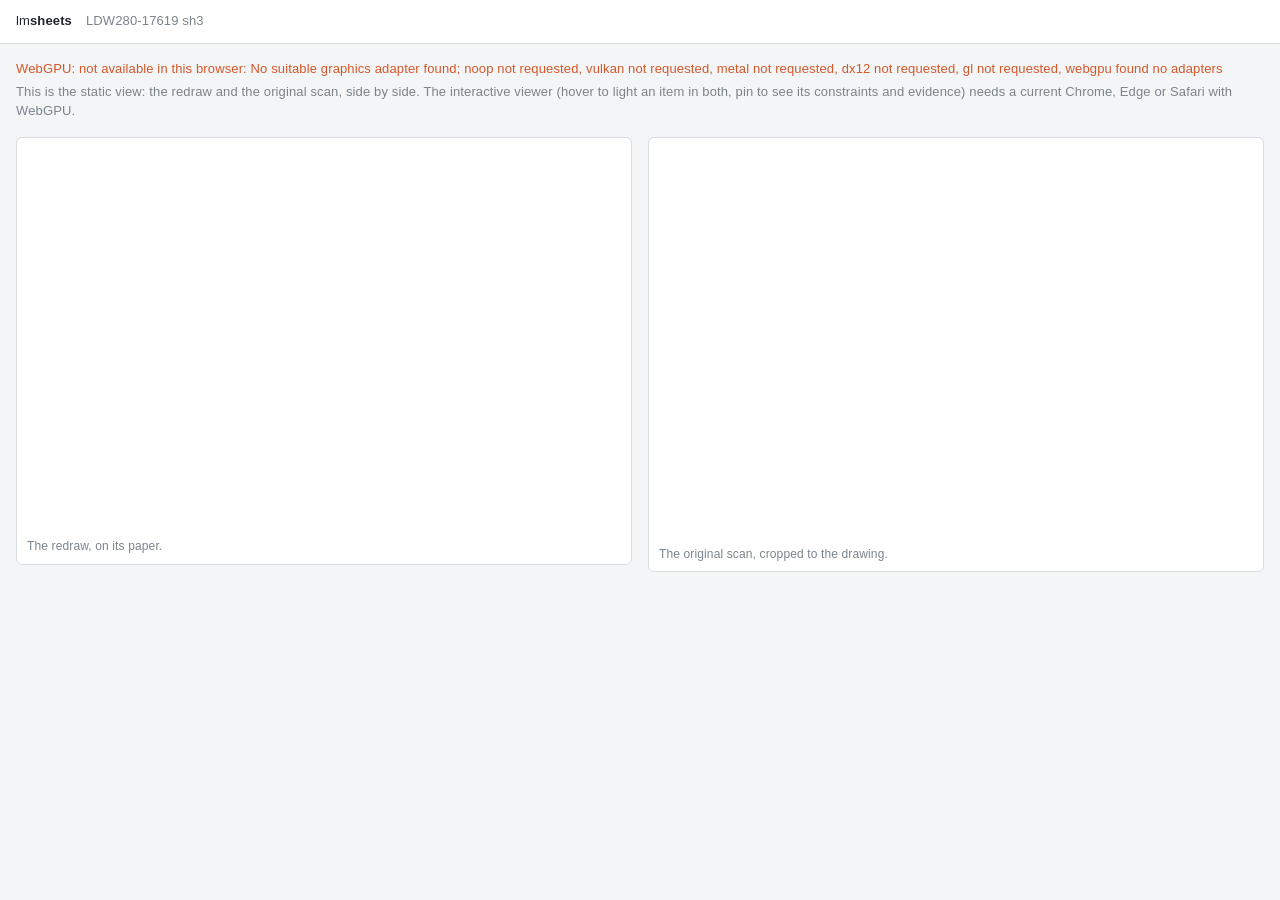
==== index.html @ 1a606287 "Phone: Compare view (redraw over scan in portrait, beside in landscape) and touch momentum Generated" ====
<!doctype html>
<html lang="en" data-theme="white">
<head>
<meta charset="utf-8">
<meta name="viewport" content="width=device-width, initial-scale=1, viewport-fit=cover">
<title>Apollo LEM redrawings</title>
<link rel="icon" href="data:,">
<script>
  // The look before the page is up: the system's scheme.
  if (matchMedia("(prefers-color-scheme: dark)").matches) document.documentElement.dataset.theme = "hud";
  // No WebGPU: the static page, without loading the viewer. (?nogpu=1 pretends.)
  if (!navigator.gpu || /[?&]nogpu\b/.test(location.search)) {
    location.replace("fallback.html?reason=" + encodeURIComponent("WebGPU is not available in this browser."));
  }
</script>
<link rel="stylesheet" href="./theme.css" integrity="sha384&#x2D;nJIF85B3vRLhfxzQ3fdIROTrqCXj7eXzj6W&#x2F;bhOQVDzNj5SPa&#x2B;QmcxSwBg2vpBTi"/>




<script type="module" nonce="7EamV3ngSYnDTYTqpX5YrQ==">
import init, * as bindings from './lmsheets-inspect-web.js';
const wasm = await init({ module_or_path: './lmsheets-inspect-web_bg.wasm' });


window.wasmBindings = bindings;


dispatchEvent(new CustomEvent("TrunkApplicationStarted", {detail: {wasm}}));

</script>
<link rel="modulepreload" href="./lmsheets-inspect-web.js" crossorigin=anonymous integrity="sha384-1Y8p4ADTwbekFOp5M+/lUZnHM9M9uWO2f49tKJYm0LdTbmlIDOTtgKdygolCU58E"><link rel="preload" href="./lmsheets-inspect-web_bg.wasm" crossorigin=anonymous integrity="sha384-ZotKdXHm2MbPtf2C7jLq4slB2HFnr6oVEbtMFG/w9JciESeQzAY1/p+v9SCxYgK2" as="fetch" type="application/wasm"></head>
<body></body>
</html>
---- theme.css ----
/* lmsheets inspector: the chrome's themes.
 *
 * One layout, two looks, each only tokens (docs/redraw-plan.md §5, Themes):
 *  - "white" (White lab): white panels, hairlines, normal-case sans, one
 *    blue accent, the sheet on paper.
 *  - "hud" (HUD): near-black, cyan hairlines, monospace capitals, the sheet
 *    dark too (the canvases follow; see lmsheets-inspector's Theme).
 * The page follows prefers-color-scheme until the switch is used; the
 * `data-theme` on <html> is set by the chrome. Fonts are vendored (SIL Open
 * Font Licence) so the app runs with no network. */

@font-face {
  font-family: "JetBrains Mono";
  src: url("fonts/JetBrainsMono[wght].ttf") format("truetype");
  font-weight: 100 800;
  font-display: swap;
}
@font-face {
  font-family: "Inter";
  src: url("fonts/Inter[opsz,wght].ttf") format("truetype");
  font-weight: 100 900;
  font-display: swap;
}

:root, :root[data-theme="white"] {
  --bg: #f4f5f6;
  --panel: #ffffff;
  --line: #d9dde1;
  --text: #20252a;
  --muted: #7b848c;
  --accent: #1f6feb;
  --accent2: #d4572a;
  --on-bg: #e8f0fd;
  --red: #c4351f;
  --font: "Inter", -apple-system, "Helvetica Neue", Helvetica, Arial, sans-serif;
  --mono: "JetBrains Mono", "SF Mono", Menlo, Consolas, monospace;
  --size: 13px;
  --case: none;
  --track: 0.01em;
  --radius: 6px;
  --nav-shadow: 0 2px 10px rgba(30, 40, 50, 0.16);
  --stage: #e9ebed;
  --float: rgba(255, 255, 255, 0.97);
  --solid: #ffffff;
}

:root[data-theme="hud"] {
  --bg: #070b10;
  --panel: transparent;
  --line: rgba(110, 220, 255, 0.28);
  --text: #b9e8f5;
  --muted: #5d8796;
  --accent: #5fe0ff;
  --accent2: #ffb454;
  --on-bg: rgba(95, 224, 255, 0.12);
  --red: #ff6a55;
  --font: "JetBrains Mono", "SF Mono", Menlo, Consolas, monospace;
  --mono: "JetBrains Mono", "SF Mono", Menlo, Consolas, monospace;
  --size: 12.5px;
  --case: uppercase;
  --track: 0.1em;
  --radius: 0;
  --nav-shadow: none;
  --stage: #070b10;
  --float: rgba(7, 11, 16, 0.985);
  --solid: #070b10;
}

* { box-sizing: border-box; }

html, body {
  margin: 0;
  height: 100%;
  overflow: hidden;
  background: var(--bg);
  color: var(--text);
  font: var(--size) / 1.45 var(--font);
  letter-spacing: var(--track);
  -webkit-font-smoothing: antialiased;
}
@media (prefers-reduced-motion: no-preference) {
  html, body { transition: background 0.2s, color 0.2s; }
}

button { font: inherit; letter-spacing: inherit; color: inherit; }

/* The window: a bar, then the stage beside the layers panel, then the status
 * line. */
.shell {
  display: grid;
  grid-template-columns: 1fr 292px;
  grid-template-rows: 44px 1fr 28px;
  height: 100%;
}

.bar {
  grid-column: 1 / 3;
  display: flex;
  align-items: center;
  gap: 14px;
  padding: 0 16px;
  border-bottom: 1px solid var(--line);
  background: var(--panel);
  text-transform: var(--case);
}
.bar .spacer, .status .spacer { flex: 1; }

.doc-title { color: var(--muted); }
.doc-title b { font-weight: 400; }

.group { display: flex; gap: 2px; }

button {
  background: none;
  border: 1px solid transparent;
  padding: 4px 10px;
  border-radius: var(--radius);
  color: var(--muted);
  cursor: pointer;
  text-transform: var(--case);
}
button:hover { color: var(--text); border-color: var(--line); }
button.on { color: var(--accent); border-color: var(--line); background: var(--on-bg); }
#theme { color: var(--text); border-color: var(--line); }
#theme:hover { border-color: var(--accent); }

.opacity {
  display: flex;
  align-items: center;
  gap: 8px;
  color: var(--muted);
}
.opacity .n { min-width: 4ch; text-align: right; font-variant-numeric: tabular-nums; color: var(--text); }
input[type="range"] {
  width: 120px;
  accent-color: var(--accent);
  margin: 0;
}

/* The stage holds the panes and the navigator. */
.stage {
  position: relative;
  overflow: hidden;
  background: var(--stage);
}
.panes {
  position: absolute;
  inset: 0;
  display: flex;
  justify-content: center;
  align-items: flex-start;
}
canvas.pane {
  display: block;
  touch-action: none;
  cursor: crosshair;
}
canvas.pane.hidden { display: none; }
/* The split between two panes. */
canvas.pane + canvas.pane { border-left: 1px solid var(--line); }

/* The navigator: the sheet in the corner, the view boxed. */
.nav {
  position: absolute;
  right: 14px;
  bottom: 14px;
  z-index: 3;
  overflow: hidden;
  border: 1px solid var(--line);
  border-radius: var(--radius);
  box-shadow: var(--nav-shadow);
  background: var(--stage);
  line-height: 0;
}
.nav canvas { display: block; touch-action: none; cursor: crosshair; }
.nav-box {
  position: absolute;
  pointer-events: none;
  border: 1.5px solid var(--accent);
  background: color-mix(in srgb, var(--accent) 12%, transparent);
}

.fail {
  position: absolute;
  inset: 0;
  display: flex;
  align-items: center;
  justify-content: center;
  padding: 40px;
  text-align: center;
  color: var(--red);
  font-family: var(--mono);
}

/* The layers panel. */
.side {
  border-left: 1px solid var(--line);
  background: var(--panel);
  overflow: auto;
  padding: 14px 16px;
  text-transform: var(--case);
}
.side h2 {
  margin: 0 0 8px;
  font-size: 11px;
  font-weight: 500;
  color: var(--muted);
  text-transform: uppercase;
  letter-spacing: 0.14em;
}
.row {
  display: flex;
  align-items: center;
  gap: 10px;
  padding: 4px 0;
  cursor: pointer;
  user-select: none;
}
.row { letter-spacing: 0.04em; }
.row .name { flex: 1; overflow: hidden; text-overflow: ellipsis; white-space: nowrap; }
.row .n { color: var(--muted); font-variant-numeric: tabular-nums; }
.row.off { color: var(--muted); }
.row.off .dot { opacity: 0.25; }
.row.empty .name, .row.empty .n { opacity: 0.5; }
.tog {
  width: 22px; height: 12px;
  border-radius: 6px;
  border: 1px solid var(--line);
  position: relative;
  flex: none;
}
.tog::after {
  content: "";
  position: absolute;
  top: 2px; left: 2px;
  width: 6px; height: 6px;
  border-radius: 3px;
  background: var(--muted);
}
.row:not(.off) .tog { border-color: var(--accent); }
.row:not(.off) .tog::after { left: 12px; background: var(--accent); }
.dot { width: 8px; height: 8px; border-radius: 50%; flex: none; box-shadow: 0 0 0 1px var(--line); }

/* The status line. */
.status {
  grid-column: 1 / 3;
  display: flex;
  align-items: center;
  gap: 22px;
  padding: 0 16px;
  border-top: 1px solid var(--line);
  font-family: var(--mono);
  font-size: 11px;
  color: var(--muted);
  background: var(--panel);
  text-transform: var(--case);
}
.status .k { margin-right: 6px; font-size: 10px; letter-spacing: 0.08em; }
.status .v { color: var(--text); min-width: 7ch; display: inline-block; }
.status span { white-space: nowrap; }
.status .node { color: var(--accent2); }
.status > span:first-child { flex: 1 1 0; min-width: 0; display: flex; }
.status > span:first-child .v { display: block; flex: 1; min-width: 0; overflow: hidden; text-overflow: ellipsis; }
.status > span:not(:first-child) { flex: none; }
.status .live { color: var(--accent); }
.bench { color: var(--muted); }

@media (prefers-reduced-motion: reduce) {
  * { transition: none !important; }
}

/* The constraints section of the side panel. */
.side h2.section { margin-top: 18px; padding-top: 14px; border-top: 1px solid var(--line); }
.side h3 {
  margin: 10px 0 2px;
  font-size: 10.5px;
  font-weight: 500;
  color: var(--muted);
  text-transform: uppercase;
  letter-spacing: 0.12em;
}

/* The detail drawer of the pinned item: about half the stage, from the
 * right, with larger type and a card per section. The canvas beside it stays
 * live. */
.drawer {
  position: absolute;
  top: 0;
  right: 0;
  bottom: 0;
  z-index: 4;
  width: min(48%, 760px);
  overflow: auto;
  padding: 14px 18px 24px;
  background: var(--float);
  border-left: 1px solid var(--line);
  box-shadow: var(--nav-shadow);
  font-size: 14px;
  line-height: 1.5;
}
.dhead { display: flex; align-items: center; gap: 8px; margin-bottom: 8px; position: sticky; top: -14px; padding: 6px 0; background: var(--float); }
.dtitle { flex: 1; color: var(--accent); font-weight: 600; font-size: 17px; overflow-wrap: anywhere; text-transform: var(--case); }
.drawer .close { padding: 0 12px; font-size: 20px; line-height: 1.4; }
.card { border: 1px solid var(--line); border-radius: var(--radius); padding: 8px 14px 10px; margin-bottom: 12px; background: color-mix(in srgb, var(--float) 70%, var(--bg)); }
.card h3 { margin: 2px 0 6px; font-size: 11px; font-weight: 600; color: var(--muted); text-transform: uppercase; letter-spacing: 0.12em; }
.drow { display: flex; gap: 14px; padding: 3px 0; align-items: baseline; }
.drow .k { flex: none; width: 132px; color: var(--muted); font-size: 12px; text-transform: var(--case); }
.drow .v { flex: 1; min-width: 0; overflow-wrap: anywhere; word-break: break-word; font-family: var(--mono); font-size: 13px; text-transform: none; }
.drawer a { color: var(--accent); cursor: pointer; text-decoration: underline; text-decoration-color: color-mix(in srgb, var(--accent) 40%, transparent); }
.drawer a:hover { text-decoration-color: var(--accent); }

/* The Details chip in the status bar. */
.chip { padding: 1px 10px; font-size: 11px; color: var(--accent); border-color: var(--accent); }
.chip.on { background: var(--on-bg); }

/* Disclosures in the side panel. */
.side details { margin-top: 6px; }
.side summary { cursor: pointer; color: var(--muted); font-size: 11px; text-transform: uppercase; letter-spacing: 0.12em; padding: 4px 0; user-select: none; }
.side details[open] > summary { color: var(--text); }
.side .row.plain { cursor: default; }
.side .hint { color: var(--muted); font-size: 11.5px; margin: 2px 0 6px; text-transform: none; }

/* ---- About, the scrim, and the mobile layout (chunk 24a) ---- */

.mobile-only { display: none !important; }
.scrim { display: none; position: fixed; inset: 0; z-index: 20; background: rgba(0, 0, 0, 0.38); }
.scrim.on { display: block; }
.modal {
  display: none;
  position: fixed;
  z-index: 30;
  left: 50%; top: 50%;
  transform: translate(-50%, -50%);
  width: min(720px, calc(100vw - 32px));
  max-height: min(86vh, 900px);
  overflow: auto;
  padding: 18px 22px 22px;
  background: var(--solid);
  color: var(--text);
  border: 1px solid var(--line);
  border-radius: var(--radius);
  box-shadow: var(--nav-shadow);
  font-size: 14px;
  line-height: 1.55;
  text-transform: none;
}
.modal.on { display: block; }
.modal .close { position: sticky; float: right; top: 0; padding: 0 12px; font-size: 22px; line-height: 1.4; }
.about-body h2 { margin: 0 0 10px; font-size: 18px; color: var(--accent); text-transform: var(--case); }
.about-body h3 { margin: 18px 0 6px; font-size: 11px; color: var(--muted); text-transform: uppercase; letter-spacing: 0.12em; }
.about-body p { margin: 0 0 10px; }
.about-body ul { margin: 0 0 10px; padding-left: 20px; }
.about-body li { margin-bottom: 4px; }
.about-body a { color: var(--accent); }

/* The wipe: both panes the size of the stage, the redraw on top, clipped at
 * the divider (inline clip-path from the shell). */
.panes.wipe { display: block; }
.panes.wipe canvas.pane { position: absolute; left: 0; top: 0; border-left: none; }
.wipe-handle {
  position: absolute; top: 0; bottom: 0; z-index: 3;
  width: 44px; margin-left: -22px;
  cursor: ew-resize; touch-action: none;
}
.wipe-handle::before {
  content: ""; position: absolute; left: 21px; top: 0; bottom: 0; width: 2px;
  background: var(--accent);
}
.wipe-knob {
  position: absolute; left: 4px; top: 50%; width: 36px; height: 36px; margin-top: -18px;
  display: flex; align-items: center; justify-content: center;
  border-radius: 50%; border: 2px solid var(--accent);
  background: var(--float); color: var(--accent); font-size: 18px; line-height: 1;
}

/* The mobile layout: one pane at a time, the bar's switch, a bottom sheet for
 * the pinned item and a menu sheet for everything else. */
.shell[data-layout="mobile"] {
  display: block;
  position: relative;
  height: 100vh;
  height: 100dvh;
  font-size: 14px;
}
.shell[data-layout="mobile"] .desktop-only,
.shell[data-layout="mobile"] #mode-redraw,
.shell[data-layout="mobile"] #mode-scan,
.shell[data-layout="mobile"] .status { display: none !important; }
.shell[data-layout="mobile"] .mobile-only { display: flex !important; }
.shell[data-layout="mobile"] .bar {
  position: absolute; top: 0; left: 0; right: 0; height: 48px; z-index: 5;
  padding: 0 8px; gap: 6px;
  padding-top: env(safe-area-inset-top);
}
.shell[data-layout="mobile"] .doc-title { display: none; }
.shell[data-layout="mobile"] .group button { padding: 8px 9px; min-height: 36px; }
.shell[data-layout="mobile"] #menu { padding: 8px 10px; min-height: 36px; display: inline-flex !important; }
.shell[data-layout="mobile"] .opacity {
  position: absolute; top: 52px; left: 8px; right: 8px; z-index: 4;
  padding: 6px 12px; border: 1px solid var(--line); border-radius: var(--radius);
  background: var(--float);
}
.shell[data-layout="mobile"] .opacity input { flex: 1; width: auto; }
.shell[data-layout="mobile"] .stage { position: absolute; inset: 48px 0 0 0; }
.shell[data-layout="mobile"] canvas.pane { cursor: default; }
.shell[data-layout="mobile"] .nav { bottom: auto; top: 10px; right: 10px; }

/* The bottom sheet of the pinned item. */
.sheet {
  position: absolute; left: 0; right: 0; bottom: 0; z-index: 6;
  display: flex; flex-direction: column;
  max-height: 100%;
  background: var(--solid);
  border-top: 1px solid var(--line);
  border-radius: 12px 12px 0 0;
  box-shadow: 0 -4px 18px rgba(0, 0, 0, 0.22);
  padding-bottom: env(safe-area-inset-bottom);
  text-transform: none;
}
.sheet.half { height: 52%; }
.sheet.full { height: 100%; border-radius: 0; }
.sheet .grip { flex: none; height: 22px; display: flex; justify-content: center; align-items: center; touch-action: none; cursor: grab; }
.sheet .grip-bar { width: 44px; height: 5px; border-radius: 3px; background: var(--line); }
.sheet .peek { flex: none; display: flex; align-items: center; gap: 8px; padding: 0 8px 8px 16px; min-height: 40px; }
.sheet .sum { flex: 1; min-width: 0; overflow: hidden; text-overflow: ellipsis; white-space: nowrap; color: var(--accent); font-weight: 600; }
.sheet .close { padding: 2px 12px; font-size: 22px; line-height: 1.3; min-height: 36px; }
.sheet-body { flex: 1; overflow: auto; padding: 4px 14px 24px; font-size: 14px; line-height: 1.5; }
.sheet-body .drow { flex-wrap: wrap; gap: 4px 12px; }
.sheet-body .drow .k { width: auto; min-width: 110px; }
.sheet-body a { color: var(--accent); text-decoration: underline; text-decoration-color: color-mix(in srgb, var(--accent) 40%, transparent); }

/* The menu sheet: the side panel as a sheet from the bottom. */
.shell[data-layout="mobile"] .side {
  display: none;
  position: fixed; left: 0; right: 0; bottom: 0; z-index: 25;
  max-height: 78%;
  border-left: none; border-top: 1px solid var(--line);
  border-radius: 12px 12px 0 0;
  background: var(--solid);
  padding: 8px 16px calc(16px + env(safe-area-inset-bottom));
  box-shadow: 0 -4px 18px rgba(0, 0, 0, 0.3);
}
.shell[data-layout="mobile"] .side.open { display: block; }
.shell[data-layout="mobile"] .row { padding: 9px 0; }
.shell[data-layout="mobile"] .side summary { padding: 9px 0; }
.menu-head { align-items: center; justify-content: space-between; padding: 4px 0 8px; color: var(--accent); }
.menu-actions { gap: 8px; padding-bottom: 8px; }
.menu-actions button { flex: 1; border-color: var(--line); color: var(--text); padding: 10px 12px; }
.shell[data-layout="mobile"] .modal { width: calc(100vw - 20px); max-height: 88dvh; }
.shell[data-layout="desktop"] #mode-wipe { display: none; }
.shell[data-layout="mobile"] .bar { letter-spacing: 0.02em; font-size: 12px; }
.shell[data-layout="mobile"] .spacer { display: none; }
.shell[data-layout="mobile"] .group { flex: 1; }
.shell[data-layout="mobile"] .group button { flex: 1; padding: 8px 4px; }
.sheet-head { flex: none; touch-action: none; cursor: grab; }

.doc-title { white-space: nowrap; overflow: hidden; text-overflow: ellipsis; min-width: 0; }

/* Compare on a phone: stacked in a portrait window, the redraw above the scan,
 * a thin divider between; abreast in landscape. The sheet of a pin covers the
 * lower (or right) pane only, and only its summary line at first. */
.panes.stacked { flex-direction: column; }
.panes.stacked canvas.pane + canvas.pane { border-left: none; border-top: 1px solid var(--line); }
.shell[data-layout="mobile"][data-split="abreast"] .sheet { left: 50%; }
.shell[data-layout="mobile"] .sheet .grip { height: 16px; }
.shell[data-layout="mobile"] .sheet .peek { min-height: 32px; padding-bottom: 4px; }
.shell[data-layout="mobile"] .sheet .close { min-height: 30px; padding-top: 0; padding-bottom: 0; }
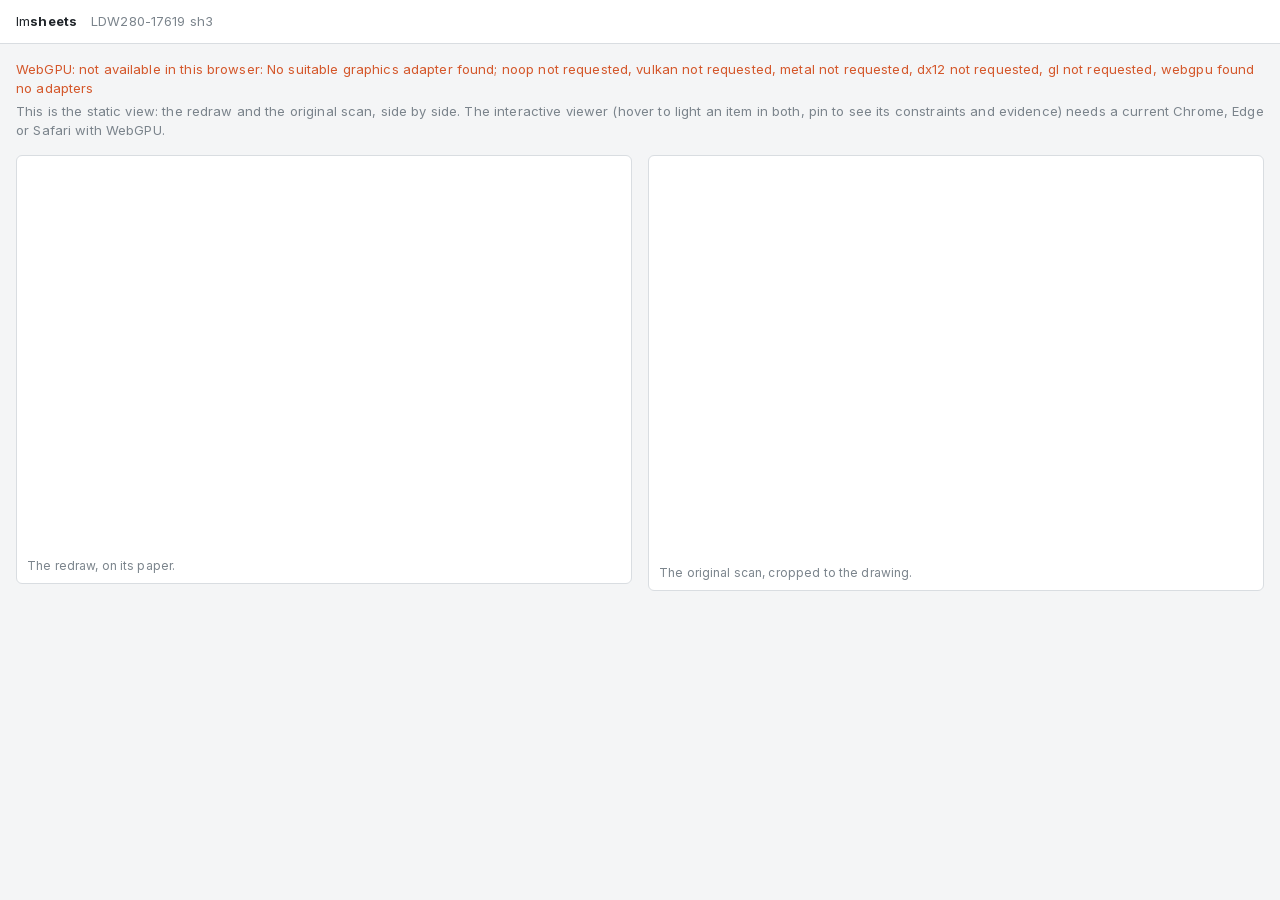
==== commit ee1ff1ab: "Slimmer site: subset fonts, smaller wasm, loading indicator, wider pick reach, phone wipe fix (lmshe" ====
--- a/index.html
+++ b/index.html
@@ -13,12 +13,69 @@
     location.replace("fallback.html?reason=" + encodeURIComponent("WebGPU is not available in this browser."));
   }
 </script>
-<link rel="stylesheet" href="./theme.css" integrity="sha384&#x2D;nJIF85B3vRLhfxzQ3fdIROTrqCXj7eXzj6W&#x2F;bhOQVDzNj5SPa&#x2B;QmcxSwBg2vpBTi"/>
+<script>
+  // The indicator in <body> (#boot): the viewer's download with its bytes, then
+  // the sheet's loading; the viewer removes it when the first frame is drawn.
+  // The .wasm is the bulk of a first visit, so its response body is counted as
+  // it streams. Its length is the Content-Length when the body comes as it is;
+  // a compressed body's is the compressed length, so then site.sh's WASM_BYTES
+  // (the file's size) stands in, or only the bytes received are shown.
+  (function () {
+    var WASM_BYTES = 2569637; // the wasm file's size, set by site.sh
+    var el = function (id) { return document.getElementById(id); };
+    var show = function (phase, got, total) {
+      var phaseEl = el("boot-phase");
+      if (!phaseEl) return;
+      phaseEl.textContent = phase;
+      var track = el("boot-track");
+      var mb = function (n) { return (n / 1e6).toFixed(1); };
+      if (got == null) { track.hidden = true; el("boot-bytes").textContent = ""; return; }
+      track.hidden = !total;
+      if (total) {
+        var pct = Math.min(100, Math.round(100 * got / total));
+        el("boot-fill").style.width = pct + "%";
+        track.setAttribute("aria-valuenow", pct);
+      }
+      el("boot-bytes").textContent = total ? mb(got) + " of " + mb(total) + " MB" : mb(got) + " MB";
+    };
+    var failed = function (why) {
+      location.replace("fallback.html?reason=" + encodeURIComponent("The viewer could not be loaded: " + why));
+    };
+    var plain = window.fetch;
+    window.fetch = function (input) {
+      var url = typeof input === "string" ? input : (input && input.url) || String(input);
+      var result = plain.apply(this, arguments);
+      if (!/\.wasm([?#]|$)/.test(url)) return result;
+      return result.then(function (r) {
+        if (!r.ok) { failed("HTTP " + r.status); return r; }
+        if (!r.body) return r;
+        var length = +r.headers.get("content-length") || 0;
+        var total = r.headers.get("content-encoding") ? WASM_BYTES : (length || WASM_BYTES);
+        var got = 0;
+        var reader = r.body.getReader();
+        show("Downloading the viewer", 0, total);
+        var body = new ReadableStream({
+          pull: function (c) {
+            return reader.read().then(function (x) {
+              if (x.done) { show("Loading the sheet\u2026"); c.close(); return; }
+              got += x.value.length;
+              show("Downloading the viewer", got, total);
+              c.enqueue(x.value);
+            }, function (e) { failed(String(e)); c.error(e); });
+          },
+          cancel: function (why) { return reader.cancel(why); }
+        });
+        return new Response(body, { status: r.status, statusText: r.statusText, headers: r.headers });
+      }, function (e) { failed(String(e)); throw e; });
+    };
+  })();
+</script>
+<link rel="stylesheet" href="./theme.css" integrity="sha384&#x2D;eoouZHWCym1vIXp2KEIzD1YiKNOyWxrGAdYGDvcxxnqORW6FKJ7dKayIJXLVBT5Z"/>
 
 
 
 
-<script type="module" nonce="7EamV3ngSYnDTYTqpX5YrQ==">
+<script type="module" nonce="5aEqVHiaza95cNE85wpe+g==">
 import init, * as bindings from './lmsheets-inspect-web.js';
 const wasm = await init({ module_or_path: './lmsheets-inspect-web_bg.wasm' });
 
@@ -29,6 +86,14 @@
 dispatchEvent(new CustomEvent("TrunkApplicationStarted", {detail: {wasm}}));
 
 </script>
-<link rel="modulepreload" href="./lmsheets-inspect-web.js" crossorigin=anonymous integrity="sha384-1Y8p4ADTwbekFOp5M+/lUZnHM9M9uWO2f49tKJYm0LdTbmlIDOTtgKdygolCU58E"><link rel="preload" href="./lmsheets-inspect-web_bg.wasm" crossorigin=anonymous integrity="sha384-ZotKdXHm2MbPtf2C7jLq4slB2HFnr6oVEbtMFG/w9JciESeQzAY1/p+v9SCxYgK2" as="fetch" type="application/wasm"></head>
-<body></body>
+<link rel="modulepreload" href="./lmsheets-inspect-web.js" crossorigin=anonymous integrity="sha384-i90osjXE3y25nxMwdw3C3efCsceULaEgP3Cix9UzCViBSHb3I5ezvn7fld1Dr1AS"><link rel="preload" href="./lmsheets-inspect-web_bg.wasm" crossorigin=anonymous integrity="sha384-dPYzR57S1PMprbpAROwPbrrPjPlvjaNp5SdQLh4/nV2EE/HyLEuouPl5QrQEP7RR" as="fetch" type="application/wasm"></head>
+<body>
+<div id="boot" role="status">
+  <div class="box">
+    <div class="phase" id="boot-phase">Loading the viewer…</div>
+    <div class="bar-track" id="boot-track" role="progressbar" aria-label="Download" aria-valuemin="0" aria-valuemax="100" hidden><div class="bar-fill" id="boot-fill"></div></div>
+    <div class="bytes" id="boot-bytes"></div>
+  </div>
+</div>
+</body>
 </html>
--- a/theme.css
+++ b/theme.css
@@ -9,17 +9,21 @@
  * `data-theme` on <html> is set by the chrome. Fonts are vendored (SIL Open
  * Font Licence) so the app runs with no network. */
 
+/* Subsets of the fonts (tools/publish/subset-fonts.sh; the originals are in
+ * fonts-src/): a character outside the range falls back to a system font. */
 @font-face {
   font-family: "JetBrains Mono";
-  src: url("fonts/JetBrainsMono[wght].ttf") format("truetype");
+  src: url("fonts/JetBrainsMono-subset.woff2") format("woff2");
   font-weight: 100 800;
   font-display: swap;
+  unicode-range: U+0020-007E, U+00A0-017F, U+0391-03C9, U+2010-2027, U+2030-203A, U+2044, U+20AC, U+2122, U+2190-2199, U+2205, U+2212, U+2215, U+2218, U+221A, U+221E, U+2248, U+2260, U+2264, U+2265, U+2300, U+2318, U+25CF, U+25CB;
 }
 @font-face {
   font-family: "Inter";
-  src: url("fonts/Inter[opsz,wght].ttf") format("truetype");
+  src: url("fonts/Inter-subset.woff2") format("woff2");
   font-weight: 100 900;
   font-display: swap;
+  unicode-range: U+0020-007E, U+00A0-017F, U+0391-03C9, U+2010-2027, U+2030-203A, U+2044, U+20AC, U+2122, U+2190-2199, U+2205, U+2212, U+2215, U+2218, U+221A, U+221E, U+2248, U+2260, U+2264, U+2265, U+2300, U+2318, U+25CF, U+25CB;
 }
 
 :root, :root[data-theme="white"] {
@@ -357,6 +361,8 @@
  * the divider (inline clip-path from the shell). */
 .panes.wipe { display: block; }
 .panes.wipe canvas.pane { position: absolute; left: 0; top: 0; border-left: none; }
+/* The redraw comes first in the markup, so it is lifted over the scan. */
+.panes.wipe canvas.pane:first-child { z-index: 1; }
 .wipe-handle {
   position: absolute; top: 0; bottom: 0; z-index: 3;
   width: 44px; margin-left: -22px;
@@ -465,3 +471,30 @@
 .shell[data-layout="mobile"] .sheet .grip { height: 16px; }
 .shell[data-layout="mobile"] .sheet .peek { min-height: 32px; padding-bottom: 4px; }
 .shell[data-layout="mobile"] .sheet .close { min-height: 30px; padding-top: 0; padding-bottom: 0; }
+
+/* The page before the viewer is up (index.html): what is being fetched and
+ * how much of it has come, in the theme's tokens. No motion: the bar jumps to
+ * the bytes received, and has no length to show before the size is known. */
+#boot {
+  position: fixed;
+  inset: 0;
+  z-index: 100;
+  display: flex;
+  align-items: center;
+  justify-content: center;
+  padding: 0 16px;
+  background: var(--bg);
+  color: var(--text);
+}
+#boot .box { width: min(100%, 360px); text-transform: var(--case); }
+#boot .phase { margin-bottom: 8px; }
+#boot .bar-track { height: 4px; background: var(--line); }
+#boot .bar-fill { height: 100%; width: 0; background: var(--accent); }
+#boot .bytes {
+  margin-top: 6px;
+  min-height: 1.45em;
+  color: var(--muted);
+  font-family: var(--mono);
+  font-size: 11px;
+  font-variant-numeric: tabular-nums;
+}
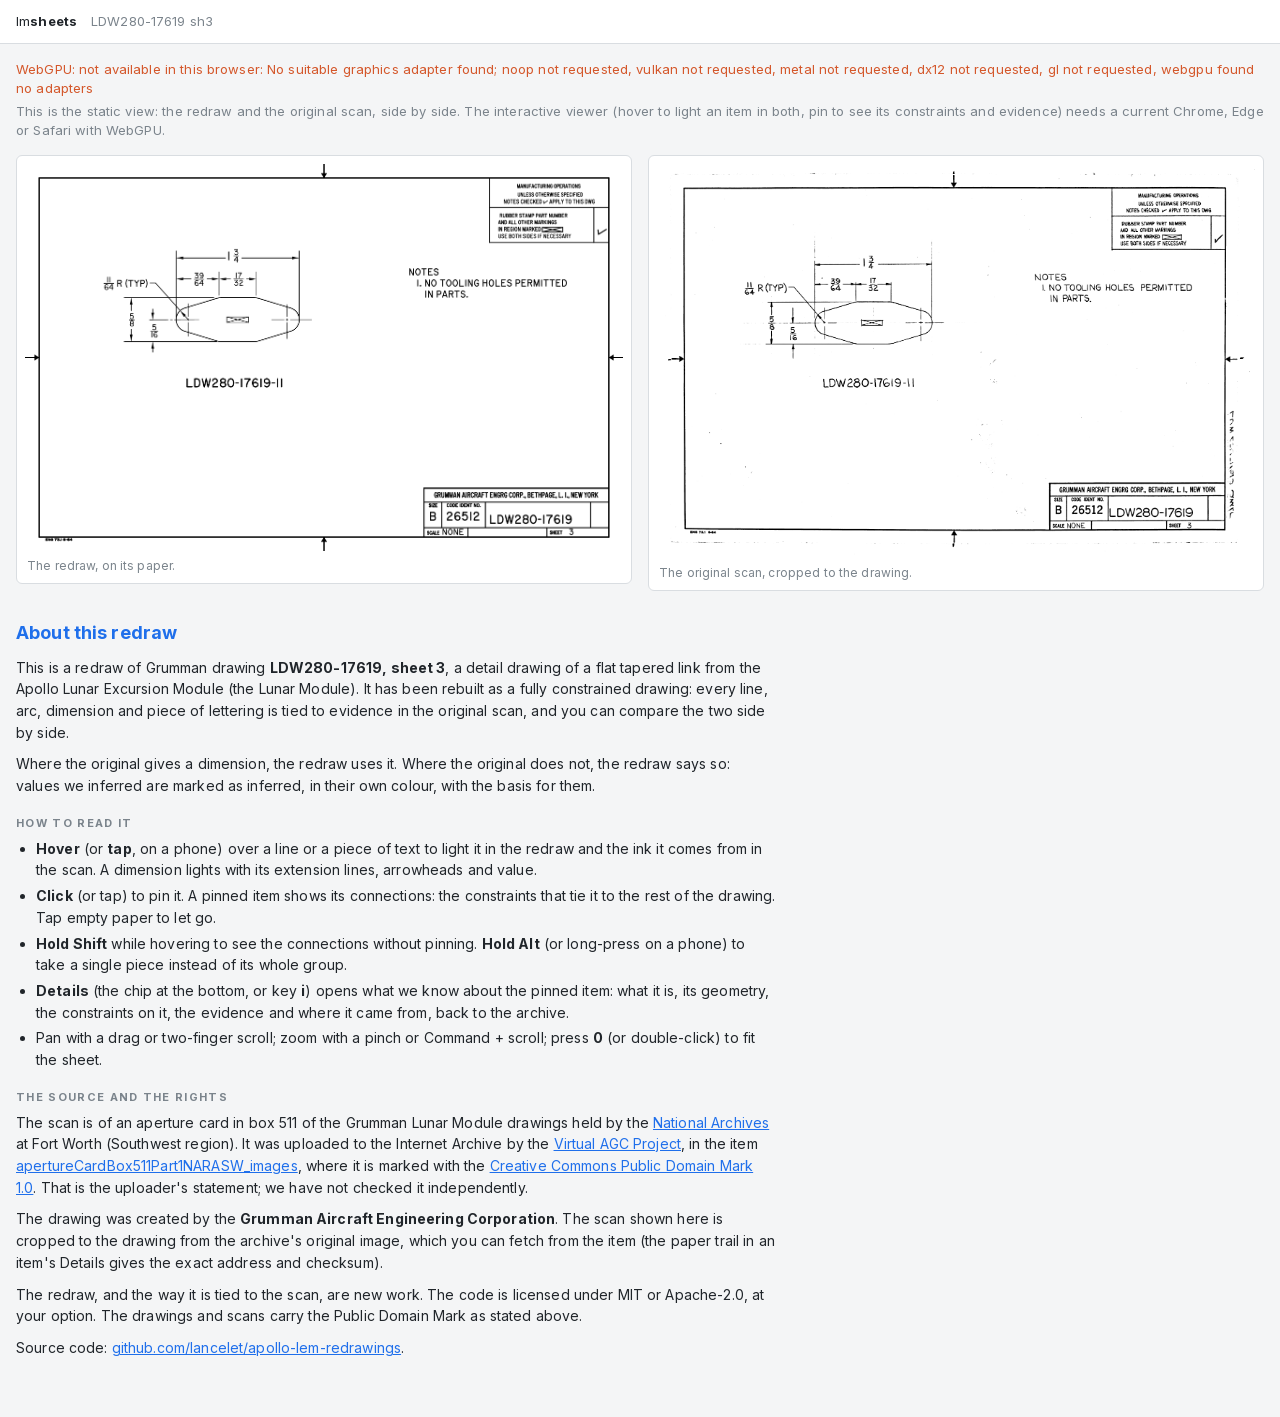
==== commit 97b5b007: "Fix loading on iOS/Safari: the wasm response is passed through untouched (lmsheets f5d1d7f)" ====
--- a/index.html
+++ b/index.html
@@ -41,32 +41,38 @@
     var failed = function (why) {
       location.replace("fallback.html?reason=" + encodeURIComponent("The viewer could not be loaded: " + why));
     };
-    var plain = window.fetch;
+    // Bound: WebKit refuses a fetch called on anything but the window (the
+    // wasm loader calls it bare, from a module, where `this` is undefined).
+    var plain = window.fetch.bind(window);
     window.fetch = function (input) {
       var url = typeof input === "string" ? input : (input && input.url) || String(input);
-      var result = plain.apply(this, arguments);
+      var result = plain.apply(null, arguments);
       if (!/\.wasm([?#]|$)/.test(url)) return result;
       return result.then(function (r) {
         if (!r.ok) { failed("HTTP " + r.status); return r; }
-        if (!r.body) return r;
-        var length = +r.headers.get("content-length") || 0;
-        var total = r.headers.get("content-encoding") ? WASM_BYTES : (length || WASM_BYTES);
-        var got = 0;
-        var reader = r.body.getReader();
-        show("Downloading the viewer", 0, total);
-        var body = new ReadableStream({
-          pull: function (c) {
-            return reader.read().then(function (x) {
-              if (x.done) { show("Loading the sheet\u2026"); c.close(); return; }
+        // The loader gets the response untouched; a clone is read to count
+        // the bytes. (A response rebuilt around a counting stream kept the
+        // compressed Content-Length over the decoded body, which WebKit
+        // refuses: "TypeError: Load failed".) Counting is best effort: if
+        // it fails, the bar stops and the viewer still loads.
+        try {
+          var length = +r.headers.get("content-length") || 0;
+          var total = r.headers.get("content-encoding") ? WASM_BYTES : (length || WASM_BYTES);
+          var got = 0;
+          var reader = r.clone().body.getReader();
+          show("Downloading the viewer", 0, total);
+          var step = function () {
+            reader.read().then(function (x) {
+              if (x.done) { show("Loading the sheet\u2026"); return; }
               got += x.value.length;
               show("Downloading the viewer", got, total);
-              c.enqueue(x.value);
-            }, function (e) { failed(String(e)); c.error(e); });
-          },
-          cancel: function (why) { return reader.cancel(why); }
-        });
-        return new Response(body, { status: r.status, statusText: r.statusText, headers: r.headers });
-      }, function (e) { failed(String(e)); throw e; });
+              step();
+            }, function () {});
+          };
+          step();
+        } catch (e) {}
+        return r;
+      }, function (e) { failed("fetching the viewer: " + e); throw e; });
     };
   })();
 </script>
@@ -75,7 +81,7 @@
 
 
 
-<script type="module" nonce="5aEqVHiaza95cNE85wpe+g==">
+<script type="module" nonce="dIKYiMa/NMv+qTrOxdFkYg==">
 import init, * as bindings from './lmsheets-inspect-web.js';
 const wasm = await init({ module_or_path: './lmsheets-inspect-web_bg.wasm' });
 
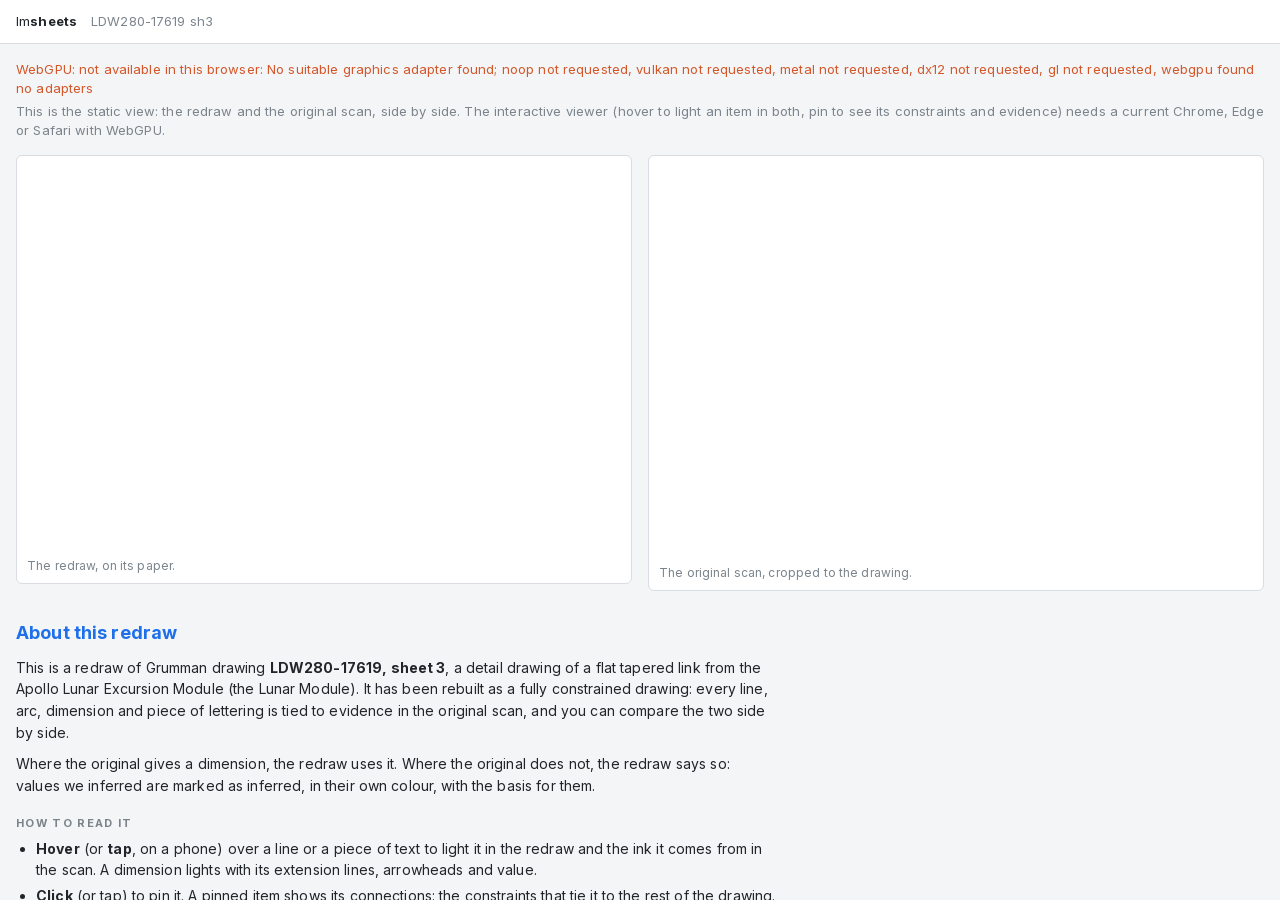
==== commit 8fb4e5ff: "?debug on-page log (lmsheets 4c86112)" ====
--- a/index.html
+++ b/index.html
@@ -14,6 +14,35 @@
   }
 </script>
 <script>
+  // ?debug: every console message and error, with the time since load and
+  // the build, in a panel over the page (for a phone, where there is no
+  // console to read). Added first, so it sees everything after it.
+  if (/[?&]debug\b/.test(location.search)) (function () {
+    var t0 = performance.now(), lines = [], pre = null;
+    var put = function (kind, args) {
+      var text = Array.prototype.map.call(args, function (a) {
+        if (a && a.stack) return (a.name || "Error") + ": " + a.message + " | " + String(a.stack).split("\n").slice(0, 3).join(" | ");
+        if (a && typeof a === "object") { try { return JSON.stringify(a); } catch (e) { return String(a); } }
+        return String(a);
+      }).join(" ");
+      lines.push(((performance.now() - t0) / 1000).toFixed(2) + "s " + kind + ": " + text);
+      if (!pre && document.body) {
+        pre = document.createElement("pre");
+        pre.style.cssText = "position:fixed;left:0;right:0;bottom:0;max-height:60%;overflow:auto;z-index:1000;margin:0;padding:8px;font:11px/1.35 monospace;white-space:pre-wrap;word-break:break-all;background:rgba(0,0,0,.85);color:#fff;";
+        document.body.appendChild(pre);
+      }
+      if (pre) pre.textContent = "build " + (window.LMS_BUILD || "?") + " | " + navigator.userAgent + "\n" + lines.join("\n");
+    };
+    ["log", "info", "warn", "error", "debug"].forEach(function (k) {
+      var f = console[k];
+      console[k] = function () { put(k, arguments); return f.apply(console, arguments); };
+    });
+    window.addEventListener("error", function (ev) { put("error event", [ev.error || ev.message, ev.filename + ":" + ev.lineno]); }, true);
+    window.addEventListener("unhandledrejection", function (ev) { put("unhandled rejection", [ev.reason]); });
+    document.addEventListener("DOMContentLoaded", function () { put("info", ["page loaded"]); });
+  })();
+</script>
+<script>
   // The indicator in <body> (#boot): the viewer's download with its bytes, then
   // the sheet's loading; the viewer removes it when the first frame is drawn.
   // The .wasm is the bulk of a first visit, so its response body is counted as
@@ -21,7 +50,10 @@
   // a compressed body's is the compressed length, so then site.sh's WASM_BYTES
   // (the file's size) stands in, or only the bytes received are shown.
   (function () {
-    var WASM_BYTES = 2569637; // the wasm file's size, set by site.sh
+    var WASM_BYTES = 2570638; // the wasm file's size, set by site.sh
+    // The build (the commit and the day it was built), set by site.sh; every
+    // failure message carries it, so a report names the version that failed.
+    window.LMS_BUILD = "4c86112, 2026-11-01";
     var el = function (id) { return document.getElementById(id); };
     var show = function (phase, got, total) {
       var phaseEl = el("boot-phase");
@@ -38,9 +70,31 @@
       }
       el("boot-bytes").textContent = total ? mb(got) + " of " + mb(total) + " MB" : mb(got) + " MB";
     };
-    var failed = function (why) {
-      location.replace("fallback.html?reason=" + encodeURIComponent("The viewer could not be loaded: " + why));
+    // Say as much as helps a diagnosis: the step, the error's name, message
+    // and first stack lines, the file, and the browser.
+    var failed = function (step, e, file) {
+      var lines = ["The viewer could not be loaded.", "Step: " + step];
+      if (e && typeof e === "object") {
+        lines.push("Error: " + (e.name || "Error") + ": " + (e.message || String(e)));
+        if (e.stack) lines.push("Stack: " + String(e.stack).split("\n").slice(0, 4).join(" | "));
+      } else if (e != null) {
+        lines.push("Error: " + e);
+      }
+      if (file) lines.push("File: " + file);
+      lines.push("Browser: " + navigator.userAgent);
+      lines.push("Build: " + window.LMS_BUILD);
+      if (/[?&]debug\b/.test(location.search)) { console.error(lines.join(" / ")); return; }
+      location.replace("fallback.html?reason=" + encodeURIComponent(lines.join("\n").slice(0, 1800)));
     };
+    // Anything thrown while the viewer starts (the loading indicator is still
+    // up), such as the wasm failing to compile, goes to the static page too.
+    var starting = function () { return !!document.getElementById("boot"); };
+    window.addEventListener("error", function (ev) {
+      if (starting()) failed("starting the viewer", ev.error || ev.message, ev.filename);
+    });
+    window.addEventListener("unhandledrejection", function (ev) {
+      if (starting()) failed("starting the viewer", ev.reason);
+    });
     // Bound: WebKit refuses a fetch called on anything but the window (the
     // wasm loader calls it bare, from a module, where `this` is undefined).
     var plain = window.fetch.bind(window);
@@ -49,7 +103,7 @@
       var result = plain.apply(null, arguments);
       if (!/\.wasm([?#]|$)/.test(url)) return result;
       return result.then(function (r) {
-        if (!r.ok) { failed("HTTP " + r.status); return r; }
+        if (!r.ok) { failed("fetching the viewer", "HTTP " + r.status, url); return r; }
         // The loader gets the response untouched; a clone is read to count
         // the bytes. (A response rebuilt around a counting stream kept the
         // compressed Content-Length over the decoded body, which WebKit
@@ -72,7 +126,7 @@
           step();
         } catch (e) {}
         return r;
-      }, function (e) { failed("fetching the viewer: " + e); throw e; });
+      }, function (e) { failed("fetching the viewer", e, url); throw e; });
     };
   })();
 </script>
@@ -81,7 +135,7 @@
 
 
 
-<script type="module" nonce="dIKYiMa/NMv+qTrOxdFkYg==">
+<script type="module" nonce="LOtVawkLgvmPGWDSF5l6xA==">
 import init, * as bindings from './lmsheets-inspect-web.js';
 const wasm = await init({ module_or_path: './lmsheets-inspect-web_bg.wasm' });
 
@@ -92,7 +146,7 @@
 dispatchEvent(new CustomEvent("TrunkApplicationStarted", {detail: {wasm}}));
 
 </script>
-<link rel="modulepreload" href="./lmsheets-inspect-web.js" crossorigin=anonymous integrity="sha384-i90osjXE3y25nxMwdw3C3efCsceULaEgP3Cix9UzCViBSHb3I5ezvn7fld1Dr1AS"><link rel="preload" href="./lmsheets-inspect-web_bg.wasm" crossorigin=anonymous integrity="sha384-dPYzR57S1PMprbpAROwPbrrPjPlvjaNp5SdQLh4/nV2EE/HyLEuouPl5QrQEP7RR" as="fetch" type="application/wasm"></head>
+<link rel="modulepreload" href="./lmsheets-inspect-web.js" crossorigin=anonymous integrity="sha384-3H1dgj/4kykiCVZJ+I8PrgoxtLYrHiJhog2nub3Meu/4J63AiyryOprlyiCE0VPg"><link rel="preload" href="./lmsheets-inspect-web_bg.wasm" crossorigin=anonymous integrity="sha384-LDmoFCnZX2MUmzlBkz+C/8SaT7Pm5QUbP3a9WsA9v0HolPIjuOgKzL6NRI0gAIUM" as="fetch" type="application/wasm"></head>
 <body>
 <div id="boot" role="status">
   <div class="box">
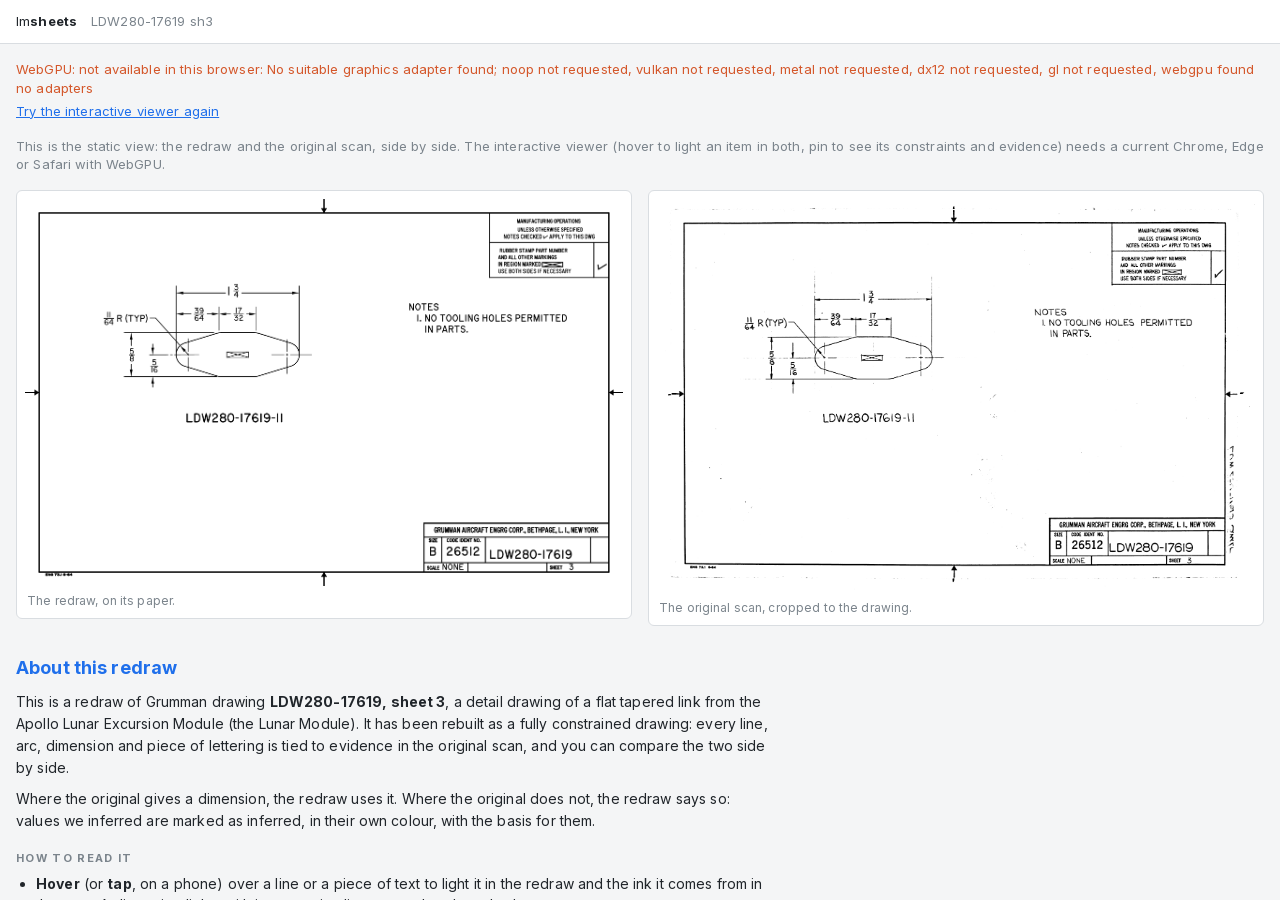
==== commit 47026a3d: "Reloading the static page retries the viewer (lmsheets 7e43b2c)" ====
--- a/index.html
+++ b/index.html
@@ -53,7 +53,7 @@
     var WASM_BYTES = 2570638; // the wasm file's size, set by site.sh
     // The build (the commit and the day it was built), set by site.sh; every
     // failure message carries it, so a report names the version that failed.
-    window.LMS_BUILD = "4c86112, 2026-11-01";
+    window.LMS_BUILD = "7e43b2c, 2026-11-01";
     var el = function (id) { return document.getElementById(id); };
     var show = function (phase, got, total) {
       var phaseEl = el("boot-phase");
@@ -135,7 +135,7 @@
 
 
 
-<script type="module" nonce="LOtVawkLgvmPGWDSF5l6xA==">
+<script type="module" nonce="64v8HTC1T98ell5aABsDDw==">
 import init, * as bindings from './lmsheets-inspect-web.js';
 const wasm = await init({ module_or_path: './lmsheets-inspect-web_bg.wasm' });
 
